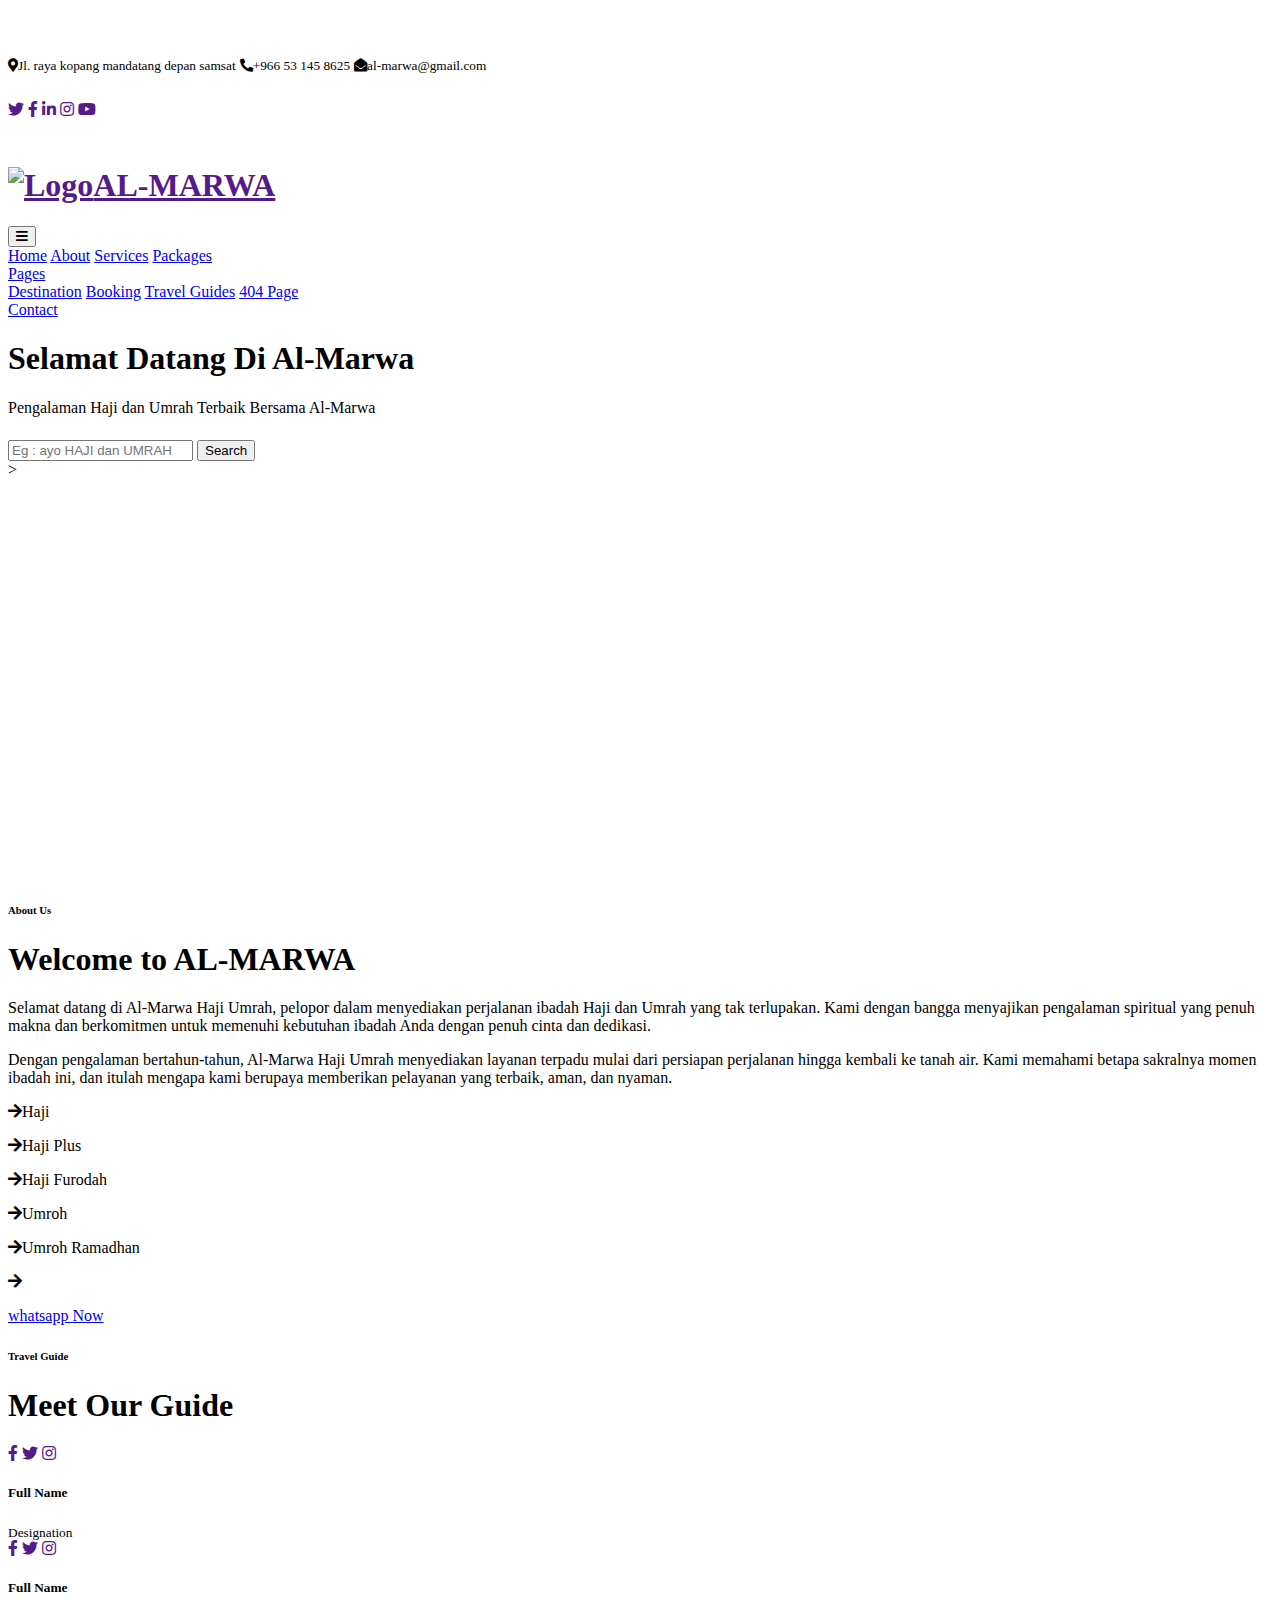
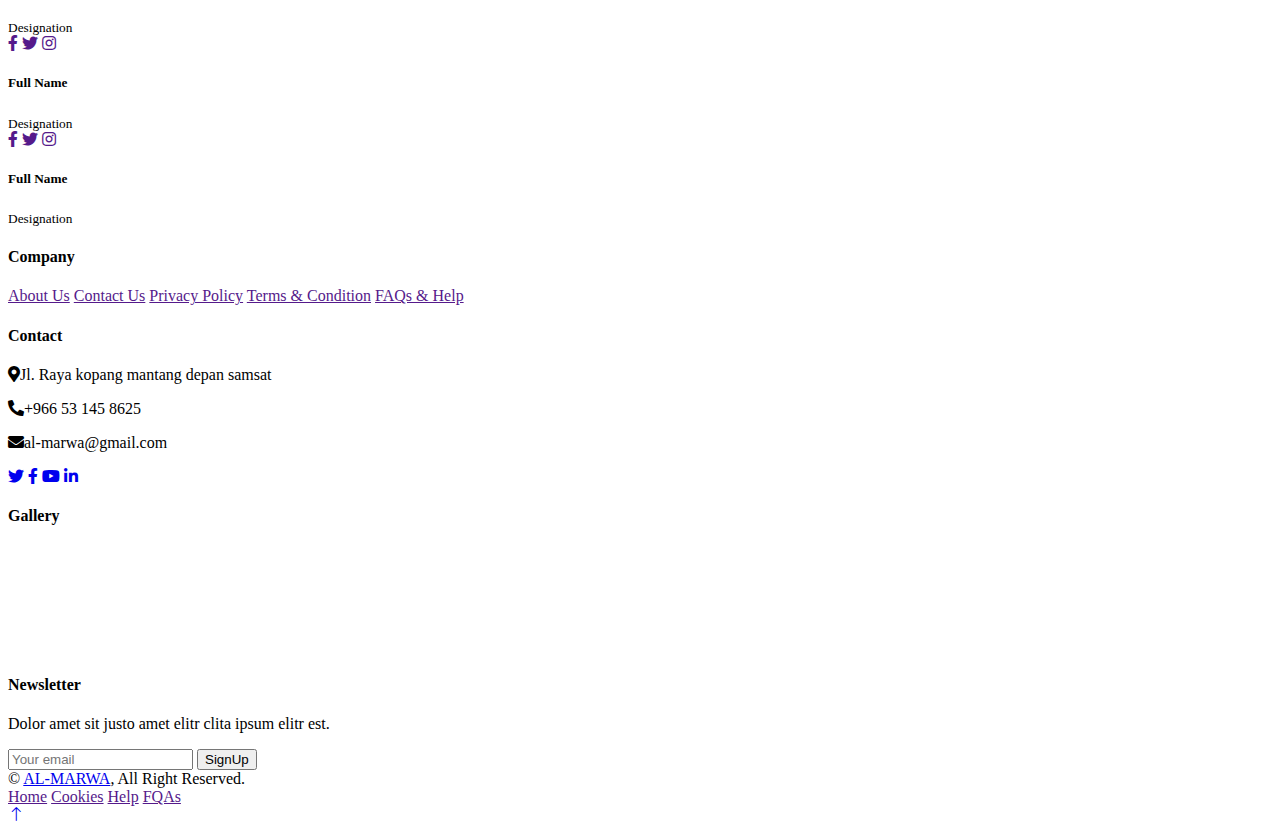
==== about.html @ 8ab1a791 "Add files via upload" ====
<!DOCTYPE html>
<html lang="en">

<head>
    <meta charset="utf-8">
    <title>Travel AL-Mawrwa</title>
    <meta content="width=device-width, initial-scale=1.0" name="viewport">
    <meta content="" name="keywords">
    <meta content="" name="description">

    <!-- Favicon -->
    <link href="img/logo.png" rel="icon">

    <!-- Google Web Fonts -->
    <link rel="preconnect" href="https://fonts.googleapis.com">
    <link rel="preconnect" href="https://fonts.gstatic.com" crossorigin>
    <link href="https://fonts.googleapis.com/css2?family=Heebo:wght@400;500;600&family=Nunito:wght@600;700;800&display=swap" rel="stylesheet">

    <!-- Icon Font Stylesheet -->
    <link href="https://cdnjs.cloudflare.com/ajax/libs/font-awesome/5.10.0/css/all.min.css" rel="stylesheet">
    <link href="https://cdn.jsdelivr.net/npm/bootstrap-icons@1.4.1/font/bootstrap-icons.css" rel="stylesheet">

    <!-- Libraries Stylesheet -->
    <link href="lib/animate/animate.min.css" rel="stylesheet">
    <link href="lib/owlcarousel/assets/owl.carousel.min.css" rel="stylesheet">
    <link href="lib/tempusdominus/css/tempusdominus-bootstrap-4.min.css" rel="stylesheet" />

    <!-- Customized Bootstrap Stylesheet -->
    <link href="css/bootstrap.min.css" rel="stylesheet">

    <!-- Template Stylesheet -->
    <link href="css/style.css" rel="stylesheet">
</head>

<body>
    <!-- Spinner Start -->
    <div id="spinner" class="show bg-white position-fixed translate-middle w-100 vh-100 top-50 start-50 d-flex align-items-center justify-content-center">
        <div class="spinner-border text-primary" style="width: 3rem; height: 3rem;" role="status">
            <span class="sr-only">Loading...</span>
        </div>
    </div>
    <!-- Spinner End -->


    <!-- Topbar Start -->
    <div class="container-fluid bg-dark px-5 d-none d-lg-block">
        <div class="row gx-0">
            <div class="col-lg-8 text-center text-lg-start mb-2 mb-lg-0">
                <div class="d-inline-flex align-items-center" style="height: 45px;">
                    <small class="me-3 text-light"><i class="fa fa-map-marker-alt me-2"></i>Jl. raya kopang mandatang depan samsat</small>
                    <small class="me-3 text-light"><i class="fa fa-phone-alt me-2"></i>+966 53 145 8625</small>
                    <small class="text-light"><i class="fa fa-envelope-open me-2"></i>al-marwa@gmail.com</small>
                </div>
            </div>
            <div class="col-lg-4 text-center text-lg-end">
                <div class="d-inline-flex align-items-center" style="height: 45px;">
                    <a class="btn btn-sm btn-outline-light btn-sm-square rounded-circle me-2" href=""><i class="fab fa-twitter fw-normal"></i></a>
                    <a class="btn btn-sm btn-outline-light btn-sm-square rounded-circle me-2" href=""><i class="fab fa-facebook-f fw-normal"></i></a>
                    <a class="btn btn-sm btn-outline-light btn-sm-square rounded-circle me-2" href=""><i class="fab fa-linkedin-in fw-normal"></i></a>
                    <a class="btn btn-sm btn-outline-light btn-sm-square rounded-circle me-2" href=""><i class="fab fa-instagram fw-normal"></i></a>
                    <a class="btn btn-sm btn-outline-light btn-sm-square rounded-circle" href=""><i class="fab fa-youtube fw-normal"></i></a>
                </div>
            </div>
        </div>
    </div>
    <!-- Topbar End -->


    <!-- Navbar & Hero Start -->
    <div class="container-fluid position-relative p-0">
        <nav class="navbar navbar-expand-lg navbar-light px-4 px-lg-5 py-3 py-lg-0">
            <a href="" class="navbar-brand p-0">
                <h1 class="text-primary m-0"> <img src="img/logo.png" alt="Logo"><i class=""></i>AL-MARWA</h1>
               

            </a>
            <button class="navbar-toggler" type="button" data-bs-toggle="collapse" data-bs-target="#navbarCollapse">
                <span class="fa fa-bars"></span>
            </button>
            <div class="collapse navbar-collapse" id="navbarCollapse">
                <div class="navbar-nav ms-auto py-0">
                    <a href="index.html" class="nav-item nav-link active">Home</a>
                    <a href="about.html" class="nav-item nav-link">About</a>
                    <a href="service.html" class="nav-item nav-link">Services</a>
                    <a href="package.html" class="nav-item nav-link">Packages</a>
                    <div class="nav-item dropdown">
                        <a href="#" class="nav-link dropdown-toggle" data-bs-toggle="dropdown">Pages</a>
                        <div class="dropdown-menu m-0">
                            <a href="destination.html" class="dropdown-item">Destination</a>
                            <a href="booking.html" class="dropdown-item">Booking</a>
                            <a href="team.html" class="dropdown-item">Travel Guides</a>
                            <a href="404.html" class="dropdown-item">404 Page</a>
                        </div>
                    </div>
                    <a href="contact.html" class="nav-item nav-link">Contact</a>
                </div>
            </div>
        </nav>

        <div class="container-fluid bg-primary py-5 mb-5 hero-header">
            <div class="container py-5">
                <div class="row justify-content-center py-5">
                    <div class="col-lg-10 pt-lg-5 mt-lg-5 text-center">
                        <h1 class="display-3 text-white mb-3 animated slideInDown">Selamat Datang Di Al-Marwa</h1>
                        <p class="fs-4 text-white mb-4 animated slideInDown">Pengalaman Haji dan Umrah Terbaik Bersama Al-Marwa</p>
                        <div class="position-relative w-75 mx-auto animated slideInDown">
                            <input class="form-control border-0 rounded-pill w-100 py-3 ps-4 pe-5" type="text" placeholder="Eg : ayo HAJI dan UMRAH">
                            <button type="button" class="btn btn-primary rounded-pill py-2 px-4 position-absolute top-0 end-0 me-2" style="margin-top: 7px;">Search</button>
                        </div>
                    </div>
                </div>
            </div>
        </div>
    </div>>
    <!-- Navbar & Hero End -->


    <!-- About Start -->
    <div class="container-xxl py-5">
        <div class="container">
            <div class="row g-5">
                <div class="col-lg-6 wow fadeInUp" data-wow-delay="0.1s" style="min-height: 400px;">
                    <div class="position-relative h-100">
                        <img class="img-fluid position-absolute w-100 h-100" src="img/about.jpg" alt="" style="object-fit: cover;">
                    </div>
                </div>
                <div class="col-lg-6 wow fadeInUp" data-wow-delay="0.3s">
                    <h6 class="section-title bg-white text-start text-primary pe-3">About Us</h6>
                    <h1 class="mb-4">Welcome to <span class="text-primary">AL-MARWA</span></h1>
                    <p class="mb-4">Selamat datang di Al-Marwa Haji Umrah, pelopor dalam menyediakan perjalanan ibadah Haji dan Umrah yang tak terlupakan. Kami dengan bangga menyajikan pengalaman spiritual yang penuh makna dan berkomitmen untuk memenuhi kebutuhan ibadah Anda dengan penuh cinta dan dedikasi.</p>
                    <p class="mb-4">Dengan pengalaman bertahun-tahun, Al-Marwa Haji Umrah menyediakan layanan terpadu mulai dari persiapan perjalanan hingga kembali ke tanah air. Kami memahami betapa sakralnya momen ibadah ini, dan itulah mengapa kami berupaya memberikan pelayanan yang terbaik, aman, dan nyaman.</p>
                    <div class="row gy-2 gx-4 mb-4">
                        <div class="col-sm-6">
                            <p class="mb-0"><i class="fa fa-arrow-right text-primary me-2"></i>Haji</p>
                        </div>
                        <div class="col-sm-6">
                            <p class="mb-0"><i class="fa fa-arrow-right text-primary me-2"></i>Haji Plus</p>
                        </div>
                        <div class="col-sm-6">
                            <p class="mb-0"><i class="fa fa-arrow-right text-primary me-2"></i>Haji Furodah</p>
                        </div>
                        <div class="col-sm-6">
                            <p class="mb-0"><i class="fa fa-arrow-right text-primary me-2"></i>Umroh</p>
                        </div>
                        <div class="col-sm-6">
                            <p class="mb-0"><i class="fa fa-arrow-right text-primary me-2"></i>Umroh Ramadhan </p>
                        </div>
                        <div class="col-sm-6">
                            <p class="mb-0"><i class="fa fa-arrow-right text-primary me-2"></i></p>
                        </div>
                    </div>
                    <a class="btn btn-primary py-3 px-5 mt-2" href="https://wa.me/966531458625">whatsapp Now</a>
                </div>
            </div>
        </div>
    </div>
    <!-- About End -->


    <!-- Team Start -->
    <div class="container-xxl py-5">
        <div class="container">
            <div class="text-center wow fadeInUp" data-wow-delay="0.1s">
                <h6 class="section-title bg-white text-center text-primary px-3">Travel Guide</h6>
                <h1 class="mb-5">Meet Our Guide</h1>
            </div>
            <div class="row g-4">
                <div class="col-lg-3 col-md-6 wow fadeInUp" data-wow-delay="0.1s">
                    <div class="team-item">
                        <div class="overflow-hidden">
                            <img class="img-fluid" src="img/team-1.jpg" alt="">
                        </div>
                        <div class="position-relative d-flex justify-content-center" style="margin-top: -19px;">
                            <a class="btn btn-square mx-1" href=""><i class="fab fa-facebook-f"></i></a>
                            <a class="btn btn-square mx-1" href=""><i class="fab fa-twitter"></i></a>
                            <a class="btn btn-square mx-1" href=""><i class="fab fa-instagram"></i></a>
                        </div>
                        <div class="text-center p-4">
                            <h5 class="mb-0">Full Name</h5>
                            <small>Designation</small>
                        </div>
                    </div>
                </div>
                <div class="col-lg-3 col-md-6 wow fadeInUp" data-wow-delay="0.3s">
                    <div class="team-item">
                        <div class="overflow-hidden">
                            <img class="img-fluid" src="img/team-2.jpg" alt="">
                        </div>
                        <div class="position-relative d-flex justify-content-center" style="margin-top: -19px;">
                            <a class="btn btn-square mx-1" href=""><i class="fab fa-facebook-f"></i></a>
                            <a class="btn btn-square mx-1" href=""><i class="fab fa-twitter"></i></a>
                            <a class="btn btn-square mx-1" href=""><i class="fab fa-instagram"></i></a>
                        </div>
                        <div class="text-center p-4">
                            <h5 class="mb-0">Full Name</h5>
                            <small>Designation</small>
                        </div>
                    </div>
                </div>
                <div class="col-lg-3 col-md-6 wow fadeInUp" data-wow-delay="0.5s">
                    <div class="team-item">
                        <div class="overflow-hidden">
                            <img class="img-fluid" src="img/team-3.jpg" alt="">
                        </div>
                        <div class="position-relative d-flex justify-content-center" style="margin-top: -19px;">
                            <a class="btn btn-square mx-1" href=""><i class="fab fa-facebook-f"></i></a>
                            <a class="btn btn-square mx-1" href=""><i class="fab fa-twitter"></i></a>
                            <a class="btn btn-square mx-1" href=""><i class="fab fa-instagram"></i></a>
                        </div>
                        <div class="text-center p-4">
                            <h5 class="mb-0">Full Name</h5>
                            <small>Designation</small>
                        </div>
                    </div>
                </div>
                <div class="col-lg-3 col-md-6 wow fadeInUp" data-wow-delay="0.7s">
                    <div class="team-item">
                        <div class="overflow-hidden">
                            <img class="img-fluid" src="img/team-4.jpg" alt="">
                        </div>
                        <div class="position-relative d-flex justify-content-center" style="margin-top: -19px;">
                            <a class="btn btn-square mx-1" href=""><i class="fab fa-facebook-f"></i></a>
                            <a class="btn btn-square mx-1" href=""><i class="fab fa-twitter"></i></a>
                            <a class="btn btn-square mx-1" href=""><i class="fab fa-instagram"></i></a>
                        </div>
                        <div class="text-center p-4">
                            <h5 class="mb-0">Full Name</h5>
                            <small>Designation</small>
                        </div>
                    </div>
                </div>
            </div>
        </div>
    </div>
    <!-- Team End -->
        

    <!-- Footer Start -->
    <div class="container-fluid bg-dark text-light footer pt-5 mt-5 wow fadeIn" data-wow-delay="0.1s">
        <div class="container py-5">
            <div class="row g-5">
                <div class="col-lg-3 col-md-6">
                    <h4 class="text-white mb-3">Company</h4>
                    <a class="btn btn-link" href="">About Us</a>
                    <a class="btn btn-link" href="">Contact Us</a>
                    <a class="btn btn-link" href="">Privacy Policy</a>
                    <a class="btn btn-link" href="">Terms & Condition</a>
                    <a class="btn btn-link" href="">FAQs & Help</a>
                </div>
                <div class="col-lg-3 col-md-6">
                    <h4 class="text-white mb-3">Contact</h4>
                    <p class="mb-2"><i class="fa fa-map-marker-alt me-3"></i>Jl. Raya kopang mantang depan samsat</p>
                    <p class="mb-2"><i class="fa fa-phone-alt me-3"></i>+966 53 145 8625</p>
                    <p class="mb-2"><i class="fa fa-envelope me-3"></i>al-marwa@gmail.com</p>
                    <div class="d-flex pt-2">
                        <a class="btn btn-outline-light btn-social" href="https://www.facebook.com/qomar.almarwa?mibextid=LQQJ4d"><i class="fab fa-twitter"></i></a>
                        <a class="btn btn-outline-light btn-social" href="https://www.facebook.com/qomar.almarwa?mibextid=LQQJ4d"><i class="fab fa-facebook-f"></i></a>
                        <a class="btn btn-outline-light btn-social" href="https://www.facebook.com/qomar.almarwa?mibextid=LQQJ4d"><i class="fab fa-youtube"></i></a>
                        <a class="btn btn-outline-light btn-social" href="https://www.facebook.com/qomar.almarwa?mibextid=LQQJ4d"><i class="fab fa-linkedin-in"></i></a>
                    </div>
                </div>
                <div class="col-lg-3 col-md-6">
                    <h4 class="text-white mb-3">Gallery</h4>
                    <div class="row g-2 pt-2">
                        <div class="col-4">
                            <img class="img-fluid bg-light p-1" src="img/package-1.jpg" alt="">
                        </div>
                        <div class="col-4">
                            <img class="img-fluid bg-light p-1" src="img/package-2.jpg" alt="">
                        </div>
                        <div class="col-4">
                            <img class="img-fluid bg-light p-1" src="img/package-3.jpg" alt="">
                        </div>
                        <div class="col-4">
                            <img class="img-fluid bg-light p-1" src="img/package-2.jpg" alt="">
                        </div>
                        <div class="col-4">
                            <img class="img-fluid bg-light p-1" src="img/package-3.jpg" alt="">
                        </div>
                        <div class="col-4">
                            <img class="img-fluid bg-light p-1" src="img/package-1.jpg" alt="">
                        </div>
                    </div>
                </div>
                <div class="col-lg-3 col-md-6">
                    <h4 class="text-white mb-3">Newsletter</h4>
                    <p>Dolor amet sit justo amet elitr clita ipsum elitr est.</p>
                    <div class="position-relative mx-auto" style="max-width: 400px;">
                        <input class="form-control border-primary w-100 py-3 ps-4 pe-5" type="text" placeholder="Your email">
                        <button type="button" class="btn btn-primary py-2 position-absolute top-0 end-0 mt-2 me-2">SignUp</button>
                    </div>
                </div>
            </div>
        </div>
        <div class="container">
            <div class="copyright">
                <div class="row">
                    <div class="col-md-6 text-center text-md-start mb-3 mb-md-0">
                        &copy; <a class="border-bottom" href="#">AL-MARWA</a>, All Right Reserved.
                    </div>
                    <div class="col-md-6 text-center text-md-end">
                        <div class="footer-menu">
                            <a href="">Home</a>
                            <a href="">Cookies</a>
                            <a href="">Help</a>
                            <a href="">FQAs</a>
                        </div>
                    </div>
                </div>
            </div>
        </div>
    </div>
    <!-- Footer End -->


    <!-- Back to Top -->
    <a href="#" class="btn btn-lg btn-primary btn-lg-square back-to-top"><i class="bi bi-arrow-up"></i></a>


    <!-- JavaScript Libraries -->
    <script src="https://code.jquery.com/jquery-3.4.1.min.js"></script>
    <script src="https://cdn.jsdelivr.net/npm/bootstrap@5.0.0/dist/js/bootstrap.bundle.min.js"></script>
    <script src="lib/wow/wow.min.js"></script>
    <script src="lib/easing/easing.min.js"></script>
    <script src="lib/waypoints/waypoints.min.js"></script>
    <script src="lib/owlcarousel/owl.carousel.min.js"></script>
    <script src="lib/tempusdominus/js/moment.min.js"></script>
    <script src="lib/tempusdominus/js/moment-timezone.min.js"></script>
    <script src="lib/tempusdominus/js/tempusdominus-bootstrap-4.min.js"></script>

    <!-- Template Javascript -->
    <script src="js/main.js"></script>
</body>

</html>
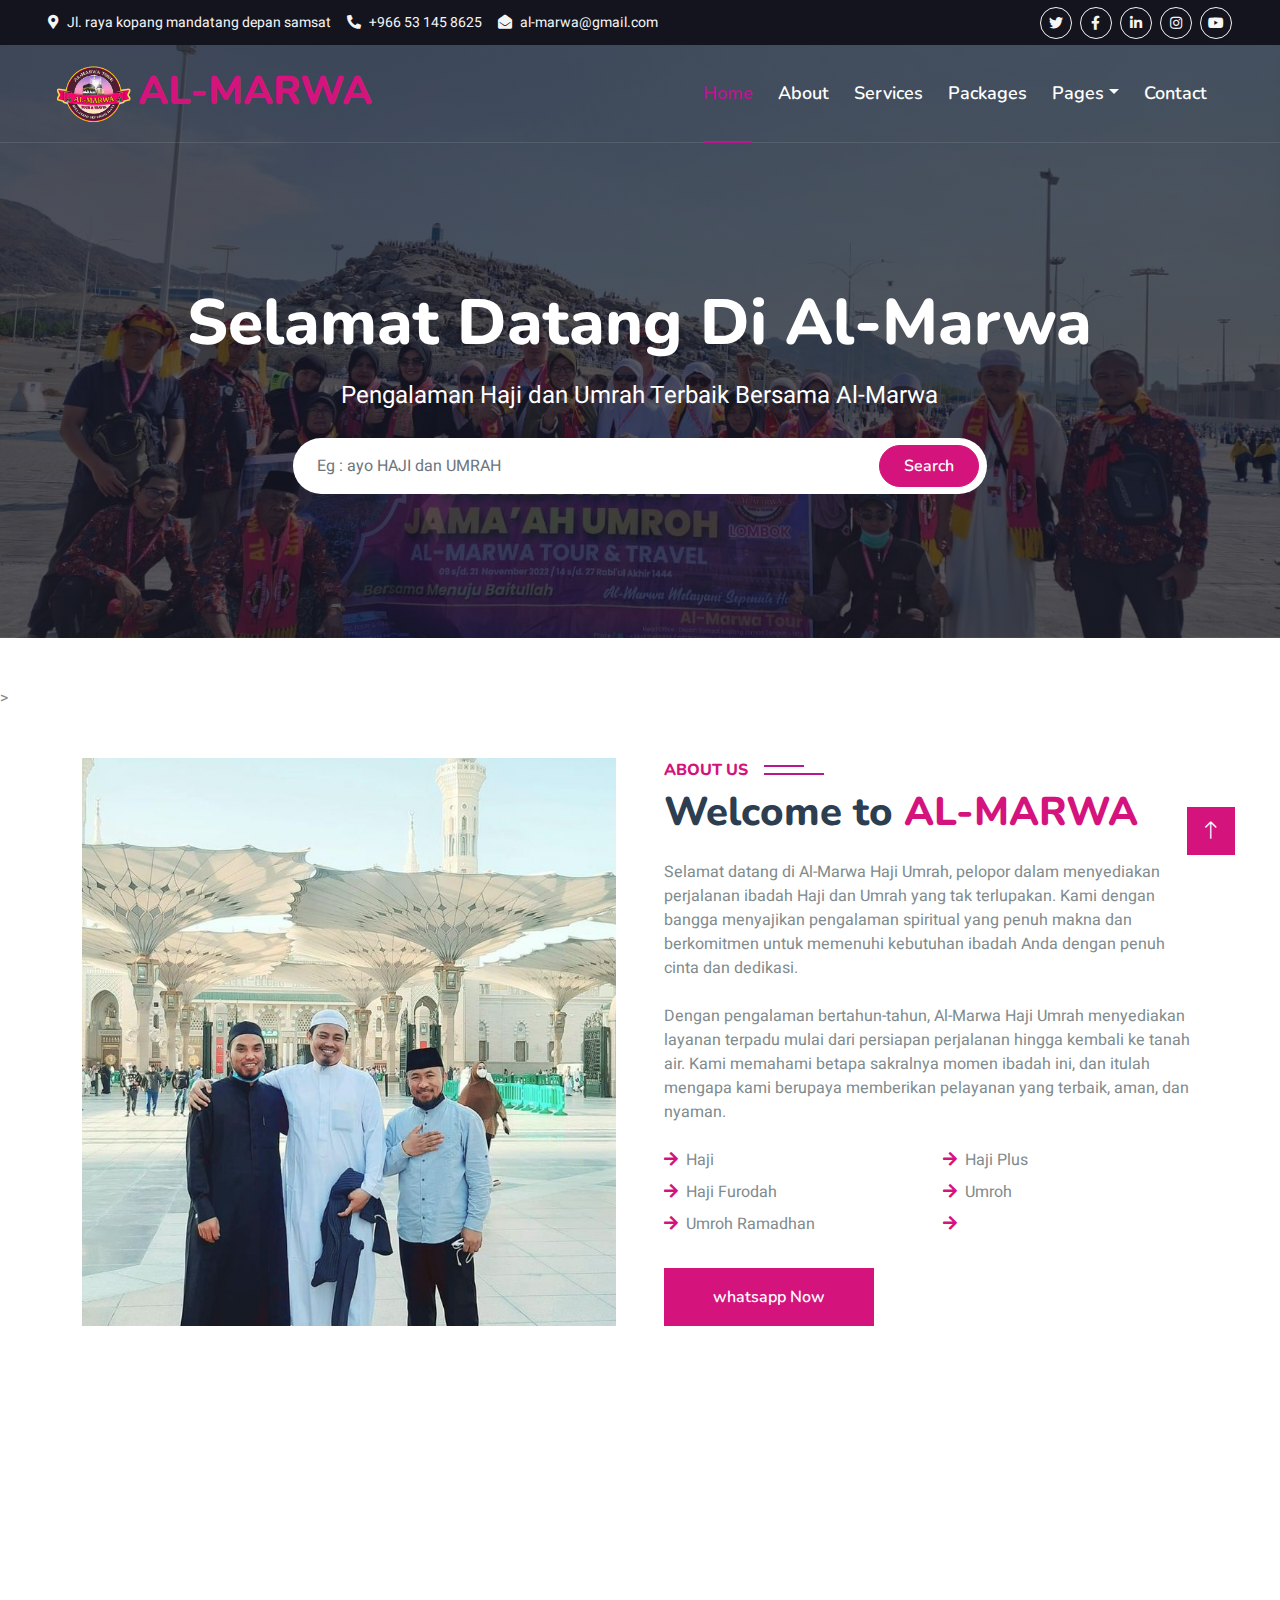
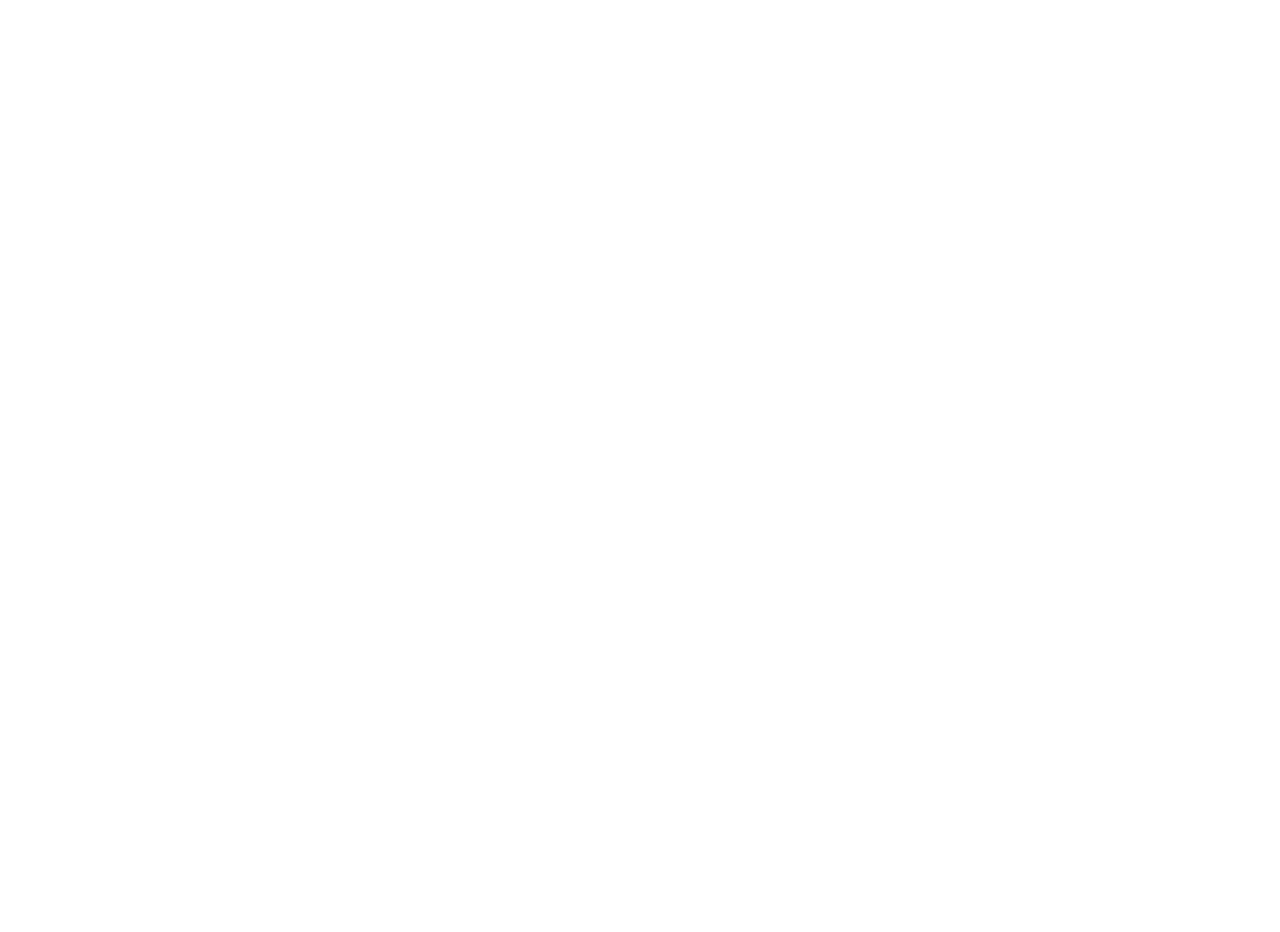
==== commit 61f46cce: "Update about.html" ====
--- a/about.html
+++ b/about.html
@@ -158,7 +158,7 @@
 
 
     <!-- Team Start -->
-    <div class="container-xxl py-5">
+     <div class="container-xxl py-5">
         <div class="container">
             <div class="text-center wow fadeInUp" data-wow-delay="0.1s">
                 <h6 class="section-title bg-white text-center text-primary px-3">Travel Guide</h6>
@@ -171,12 +171,12 @@
                             <img class="img-fluid" src="img/team-1.jpg" alt="">
                         </div>
                         <div class="position-relative d-flex justify-content-center" style="margin-top: -19px;">
-                            <a class="btn btn-square mx-1" href=""><i class="fab fa-facebook-f"></i></a>
-                            <a class="btn btn-square mx-1" href=""><i class="fab fa-twitter"></i></a>
-                            <a class="btn btn-square mx-1" href=""><i class="fab fa-instagram"></i></a>
+                            <a class="btn btn-square mx-1" href="https://www.facebook.com/sasak.jaya.5?mibextid=LQQJ4d"><i class="fab fa-facebook-f"></i></a>
+                            <a class="btn btn-square mx-1" href="https://www.facebook.com/sasak.jaya.5?mibextid=LQQJ4d"><i class="fab fa-twitter"></i></a>
+                            <a class="btn btn-square mx-1" href="https://www.facebook.com/sasak.jaya.5?mibextid=LQQJ4d"><i class="fab fa-instagram"></i></a>
                         </div>
                         <div class="text-center p-4">
-                            <h5 class="mb-0">Full Name</h5>
+                            <h5 class="mb-0">Hasan Basri</h5>
                             <small>Designation</small>
                         </div>
                     </div>
@@ -187,12 +187,12 @@
                             <img class="img-fluid" src="img/team-2.jpg" alt="">
                         </div>
                         <div class="position-relative d-flex justify-content-center" style="margin-top: -19px;">
-                            <a class="btn btn-square mx-1" href=""><i class="fab fa-facebook-f"></i></a>
-                            <a class="btn btn-square mx-1" href=""><i class="fab fa-twitter"></i></a>
-                            <a class="btn btn-square mx-1" href=""><i class="fab fa-instagram"></i></a>
+                            <a class="btn btn-square mx-1" href="https://www.facebook.com/qomar.almarwa?mibextid=LQQJ4d"><i class="fab fa-facebook-f"></i></a>
+                            <a class="btn btn-square mx-1" href="https://www.facebook.com/qomar.almarwa?mibextid=LQQJ4d"><i class="fab fa-twitter"></i></a>
+                            <a class="btn btn-square mx-1" href="https://www.facebook.com/qomar.almarwa?mibextid=LQQJ4d"><i class="fab fa-instagram"></i></a>
                         </div>
                         <div class="text-center p-4">
-                            <h5 class="mb-0">Full Name</h5>
+                            <h5 class="mb-0">H.Qomarudin</h5>
                             <small>Designation</small>
                         </div>
                     </div>
@@ -203,12 +203,12 @@
                             <img class="img-fluid" src="img/team-3.jpg" alt="">
                         </div>
                         <div class="position-relative d-flex justify-content-center" style="margin-top: -19px;">
-                            <a class="btn btn-square mx-1" href=""><i class="fab fa-facebook-f"></i></a>
-                            <a class="btn btn-square mx-1" href=""><i class="fab fa-twitter"></i></a>
-                            <a class="btn btn-square mx-1" href=""><i class="fab fa-instagram"></i></a>
+                            <a class="btn btn-square mx-1" href="https://www.facebook.com/candranandini.candranandini.7906?mibextid=LQQJ4d"><i class="fab fa-facebook-f"></i></a>
+                            <a class="btn btn-square mx-1" href="https://www.facebook.com/candranandini.candranandini.7906?mibextid=LQQJ4d"><i class="fab fa-twitter"></i></a>
+                            <a class="btn btn-square mx-1" href="https://www.facebook.com/candranandini.candranandini.7906?mibextid=LQQJ4d"><i class="fab fa-instagram"></i></a>
                         </div>
                         <div class="text-center p-4">
-                            <h5 class="mb-0">Full Name</h5>
+                            <h5 class="mb-0">Irfan Nawadi</h5>
                             <small>Designation</small>
                         </div>
                     </div>
@@ -219,12 +219,12 @@
                             <img class="img-fluid" src="img/team-4.jpg" alt="">
                         </div>
                         <div class="position-relative d-flex justify-content-center" style="margin-top: -19px;">
-                            <a class="btn btn-square mx-1" href=""><i class="fab fa-facebook-f"></i></a>
-                            <a class="btn btn-square mx-1" href=""><i class="fab fa-twitter"></i></a>
-                            <a class="btn btn-square mx-1" href=""><i class="fab fa-instagram"></i></a>
+                            <a class="btn btn-square mx-1" href="https://www.facebook.com/profile.php?id=100089935687502&mibextid=LQQJ4d"><i class="fab fa-facebook-f"></i></a>
+                            <a class="btn btn-square mx-1" href="https://www.facebook.com/profile.php?id=100089935687502&mibextid=LQQJ4d"><i class="fab fa-twitter"></i></a>
+                            <a class="btn btn-square mx-1" href="https://www.facebook.com/profile.php?id=100089935687502&mibextid=LQQJ4d"><i class="fab fa-instagram"></i></a>
                         </div>
                         <div class="text-center p-4">
-                            <h5 class="mb-0">Full Name</h5>
+                            <h5 class="mb-0">Imran</h5>
                             <small>Designation</small>
                         </div>
                     </div>
@@ -332,4 +332,4 @@
     <script src="js/main.js"></script>
 </body>
 
-</html>+</html>
--- a/css/style.css
+++ b/css/style.css
@@ -0,0 +1,443 @@
+/********** Template CSS **********/
+:root {
+    --primary: #b81790;
+    --secondary: #FE8800;
+    --light: #F5F5F5;
+    --dark: #14141F;
+}
+
+.fw-medium {
+    font-weight: 600 !important;
+}
+
+.fw-semi-bold {
+    font-weight: 700 !important;
+}
+
+.back-to-top {
+    position: fixed;
+    display: none;
+    right: 45px;
+    bottom: 45px;
+    z-index: 99;
+}
+
+
+/*** Spinner ***/
+#spinner {
+    opacity: 0;
+    visibility: hidden;
+    transition: opacity .5s ease-out, visibility 0s linear .5s;
+    z-index: 99999;
+}
+
+#spinner.show {
+    transition: opacity .5s ease-out, visibility 0s linear 0s;
+    visibility: visible;
+    opacity: 1;
+}
+
+
+/*** Button ***/
+.btn {
+    font-family: 'Nunito', sans-serif;
+    font-weight: 600;
+    transition: .5s;
+}
+
+.btn.btn-primary,
+.btn.btn-secondary {
+    color: #FFFFFF;
+}
+
+.btn-square {
+    width: 38px;
+    height: 38px;
+}
+
+.btn-sm-square {
+    width: 32px;
+    height: 32px;
+}
+
+.btn-lg-square {
+    width: 48px;
+    height: 48px;
+}
+
+.btn-square,
+.btn-sm-square,
+.btn-lg-square {
+    padding: 0;
+    display: flex;
+    align-items: center;
+    justify-content: center;
+    font-weight: normal;
+    border-radius: 0px;
+}
+
+
+/*** Navbar ***/
+.navbar-light .navbar-nav .nav-link {
+    font-family: 'Nunito', sans-serif;
+    position: relative;
+    margin-right: 25px;
+    padding: 35px 0;
+    color: #FFFFFF !important;
+    font-size: 18px;
+    font-weight: 600;
+    outline: none;
+    transition: .5s;
+}
+
+.sticky-top.navbar-light .navbar-nav .nav-link {
+    padding: 20px 0;
+    color: var(--dark) !important;
+}
+
+.navbar-light .navbar-nav .nav-link:hover,
+.navbar-light .navbar-nav .nav-link.active {
+    color: var(--primary) !important;
+}
+
+.navbar-light .navbar-brand img {
+    max-height: 60px;
+    transition: .5s;
+}
+
+.sticky-top.navbar-light .navbar-brand img {
+    max-height: 45px;
+}
+
+@media (max-width: 991.98px) {
+    .sticky-top.navbar-light {
+        position: relative;
+        background: #FFFFFF;
+    }
+
+    .navbar-light .navbar-collapse {
+        margin-top: 15px;
+        border-top: 1px solid #DDDDDD;
+    }
+
+    .navbar-light .navbar-nav .nav-link,
+    .sticky-top.navbar-light .navbar-nav .nav-link {
+        padding: 10px 0;
+        margin-left: 0;
+        color: var(--dark) !important;
+    }
+
+    .navbar-light .navbar-brand img {
+        max-height: 45px;
+    }
+}
+
+@media (min-width: 992px) {
+    .navbar-light {
+        position: absolute;
+        width: 100%;
+        top: 0;
+        left: 0;
+        border-bottom: 1px solid rgba(256, 256, 256, .1);
+        z-index: 999;
+    }
+    
+    .sticky-top.navbar-light {
+        position: fixed;
+        background: #FFFFFF;
+    }
+
+    .navbar-light .navbar-nav .nav-link::before {
+        position: absolute;
+        content: "";
+        width: 0;
+        height: 2px;
+        bottom: -1px;
+        left: 50%;
+        background: var(--primary);
+        transition: .5s;
+    }
+
+    .navbar-light .navbar-nav .nav-link:hover::before,
+    .navbar-light .navbar-nav .nav-link.active::before {
+        width: calc(100% - 2px);
+        left: 1px;
+    }
+
+    .navbar-light .navbar-nav .nav-link.nav-contact::before {
+        display: none;
+    }
+}
+
+
+/*** Hero Header ***/
+.hero-header {
+    background: linear-gradient(rgba(20, 20, 31, .7), rgba(20, 20, 31, .7)), url(../img/bg-hero.jpg);
+    background-position: center center;
+    background-repeat: no-repeat;
+    background-size: cover;
+}
+
+.breadcrumb-item + .breadcrumb-item::before {
+    color: rgba(255, 255, 255, .5);
+}
+
+
+/*** Section Title ***/
+.section-title {
+    position: relative;
+    display: inline-block;
+    text-transform: uppercase;
+}
+
+.section-title::before {
+    position: absolute;
+    content: "";
+    width: calc(100% + 80px);
+    height: 2px;
+    top: 4px;
+    left: -40px;
+    background: var(--primary);
+    z-index: -1;
+}
+
+.section-title::after {
+    position: absolute;
+    content: "";
+    width: calc(100% + 120px);
+    height: 2px;
+    bottom: 5px;
+    left: -60px;
+    background: var(--primary);
+    z-index: -1;
+}
+
+.section-title.text-start::before {
+    width: calc(100% + 40px);
+    left: 0;
+}
+
+.section-title.text-start::after {
+    width: calc(100% + 60px);
+    left: 0;
+}
+
+
+/*** Service ***/
+.service-item {
+    box-shadow: 0 0 45px rgba(0, 0, 0, .08);
+    transition: .5s;
+}
+
+.service-item:hover {
+    background: var(--primary);
+}
+
+.service-item * {
+    transition: .5s;
+}
+
+.service-item:hover * {
+    color: var(--light) !important;
+}
+
+
+/*** Destination ***/
+.destination img {
+    transition: .5s;
+}
+
+.destination a:hover img {
+    transform: scale(1.1);
+}
+
+
+/*** Package ***/
+.package-item {
+    box-shadow: 0 0 45px rgba(0, 0, 0, .08);
+}
+
+.package-item img {
+    transition: .5s;
+}
+
+.package-item:hover img {
+    transform: scale(1.1);
+}
+
+
+/*** Booking ***/
+.booking {
+    background: linear-gradient(rgba(15, 23, 43, .7), rgba(15, 23, 43, .7)), url(../img/booking.jpg);
+    background-position: center center;
+    background-repeat: no-repeat;
+    background-size: cover;
+}
+
+
+/*** Team ***/
+.team-item {
+    box-shadow: 0 0 45px rgba(0, 0, 0, .08);
+}
+
+.team-item img {
+    transition: .5s;
+}
+
+.team-item:hover img {
+    transform: scale(1.1);
+}
+
+.team-item .btn {
+    background: #FFFFFF;
+    color: var(--primary);
+    border-radius: 20px;
+    border-bottom: 1px solid var(--primary);
+}
+
+.team-item .btn:hover {
+    background: var(--primary);
+    color: #FFFFFF;
+}
+
+
+/*** Testimonial ***/
+.testimonial-carousel::before {
+    position: absolute;
+    content: "";
+    top: 0;
+    left: 0;
+    height: 100%;
+    width: 0;
+    background: linear-gradient(to right, rgba(255, 255, 255, 1) 0%, rgba(255, 255, 255, 0) 100%);
+    z-index: 1;
+}
+
+.testimonial-carousel::after {
+    position: absolute;
+    content: "";
+    top: 0;
+    right: 0;
+    height: 100%;
+    width: 0;
+    background: linear-gradient(to left, rgba(255, 255, 255, 1) 0%, rgba(255, 255, 255, 0) 100%);
+    z-index: 1;
+}
+
+@media (min-width: 768px) {
+    .testimonial-carousel::before,
+    .testimonial-carousel::after {
+        width: 200px;
+    }
+}
+
+@media (min-width: 992px) {
+    .testimonial-carousel::before,
+    .testimonial-carousel::after {
+        width: 300px;
+    }
+}
+
+.testimonial-carousel .owl-item .testimonial-item,
+.testimonial-carousel .owl-item.center .testimonial-item * {
+    transition: .5s;
+}
+
+.testimonial-carousel .owl-item.center .testimonial-item {
+    background: var(--primary) !important;
+    border-color: var(--primary) !important;
+}
+
+.testimonial-carousel .owl-item.center .testimonial-item * {
+    color: #FFFFFF !important;
+}
+
+.testimonial-carousel .owl-dots {
+    margin-top: 24px;
+    display: flex;
+    align-items: flex-end;
+    justify-content: center;
+}
+
+.testimonial-carousel .owl-dot {
+    position: relative;
+    display: inline-block;
+    margin: 0 5px;
+    width: 15px;
+    height: 15px;
+    border: 1px solid #CCCCCC;
+    border-radius: 15px;
+    transition: .5s;
+}
+
+.testimonial-carousel .owl-dot.active {
+    background: var(--primary);
+    border-color: var(--primary);
+}
+
+
+/*** Footer ***/
+.footer .btn.btn-social {
+    margin-right: 5px;
+    width: 35px;
+    height: 35px;
+    display: flex;
+    align-items: center;
+    justify-content: center;
+    color: var(--light);
+    font-weight: normal;
+    border: 1px solid #FFFFFF;
+    border-radius: 35px;
+    transition: .3s;
+}
+
+.footer .btn.btn-social:hover {
+    color: var(--primary);
+}
+
+.footer .btn.btn-link {
+    display: block;
+    margin-bottom: 5px;
+    padding: 0;
+    text-align: left;
+    color: #FFFFFF;
+    font-size: 15px;
+    font-weight: normal;
+    text-transform: capitalize;
+    transition: .3s;
+}
+
+.footer .btn.btn-link::before {
+    position: relative;
+    content: "\f105";
+    font-family: "Font Awesome 5 Free";
+    font-weight: 900;
+    margin-right: 10px;
+}
+
+.footer .btn.btn-link:hover {
+    letter-spacing: 1px;
+    box-shadow: none;
+}
+
+.footer .copyright {
+    padding: 25px 0;
+    font-size: 15px;
+    border-top: 1px solid rgba(256, 256, 256, .1);
+}
+
+.footer .copyright a {
+    color: var(--light);
+}
+
+.footer .footer-menu a {
+    margin-right: 15px;
+    padding-right: 15px;
+    border-right: 1px solid rgba(255, 255, 255, .1);
+}
+
+.footer .footer-menu a:last-child {
+    margin-right: 0;
+    padding-right: 0;
+    border-right: none;
+}